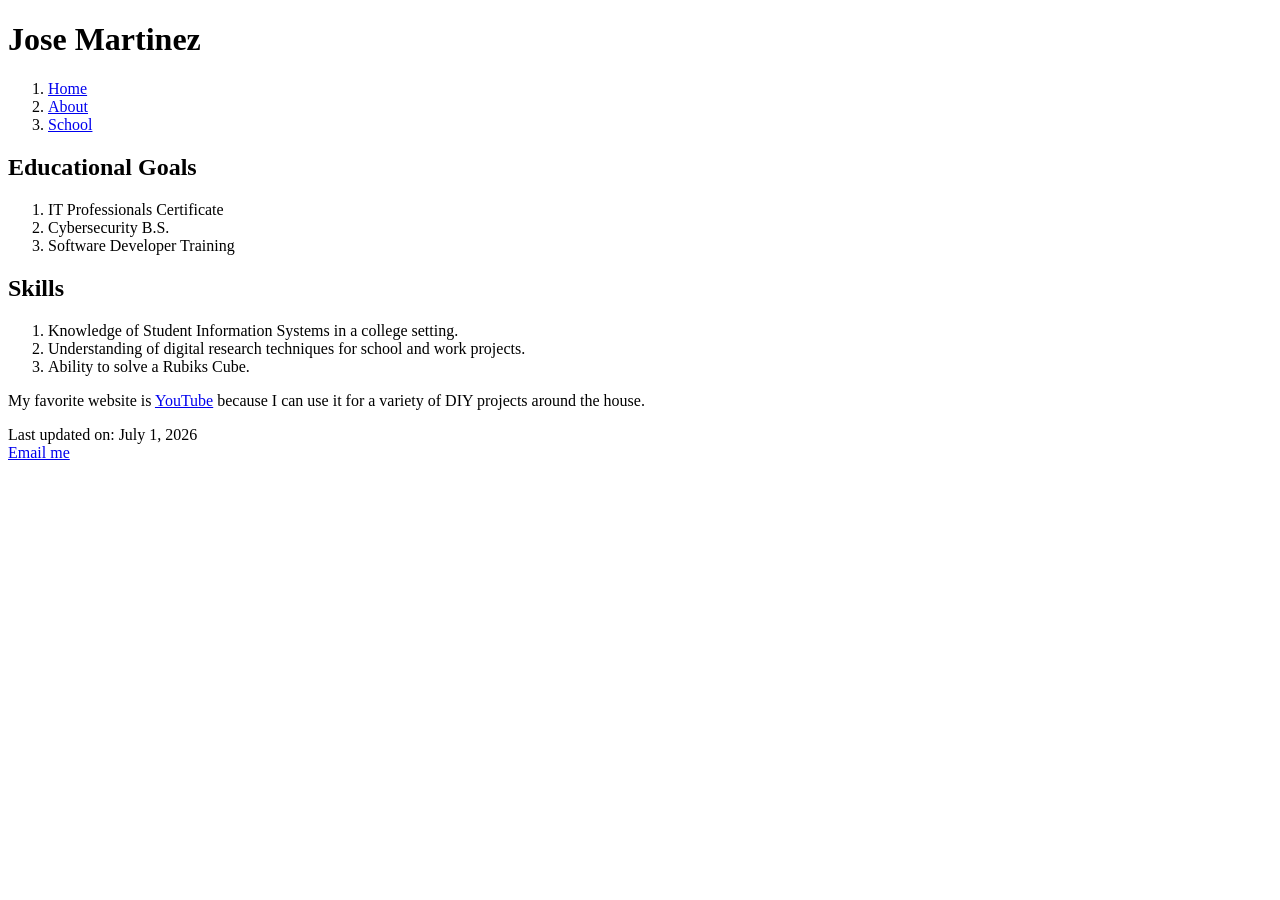
==== about.html @ 3aac3258 "Add files via upload Project 1-2" ====
<!DOCTYPE html>
<html lang="en">
<!-- 
Project 1-2
Name: Jose Martinez
Due Date: 7/1/26
-->
<head>
	<meta charset="utf-8" />
	<meta name="keywords"
		content="Jose Martinez, web development, Cerritos College, golfing, fishing" />
	<title>Jose Martinez</title>
</head>
<body>
	<h1>Jose Martinez</h1>
	<nav>
		<ol>
			<li><a href="index.html">Home</a></li>
			<li><a href="about.html">About</a></li>
			<li><a href="#">School</a></li>
		</ol>
	</nav>
	<h2>Educational Goals</h2>
		<ol>
			<li>IT Professionals Certificate</li>
			<li>Cybersecurity B.S.</li>
			<li>Software Developer Training</li>
		</ol>
	<h2>Skills</h2>
		<ol>
			<li>Knowledge of Student Information Systems in a college setting.</li>
			<li>Understanding of digital research techniques for school and work projects.</li>
			<li>Ability to solve a Rubiks Cube.</li>
		</ol>

	<p>My favorite website is <a href="https://www.youtube.com" target="_blank">YouTube</a> because I can use it for a 		variety of DIY projects around the house.</p>
	<footer> Last updated on: July 1, 2026 <br>
	<a href="mailto:josemartinez162@example.com">Email me</a>
	</footer>
</body>
</html>
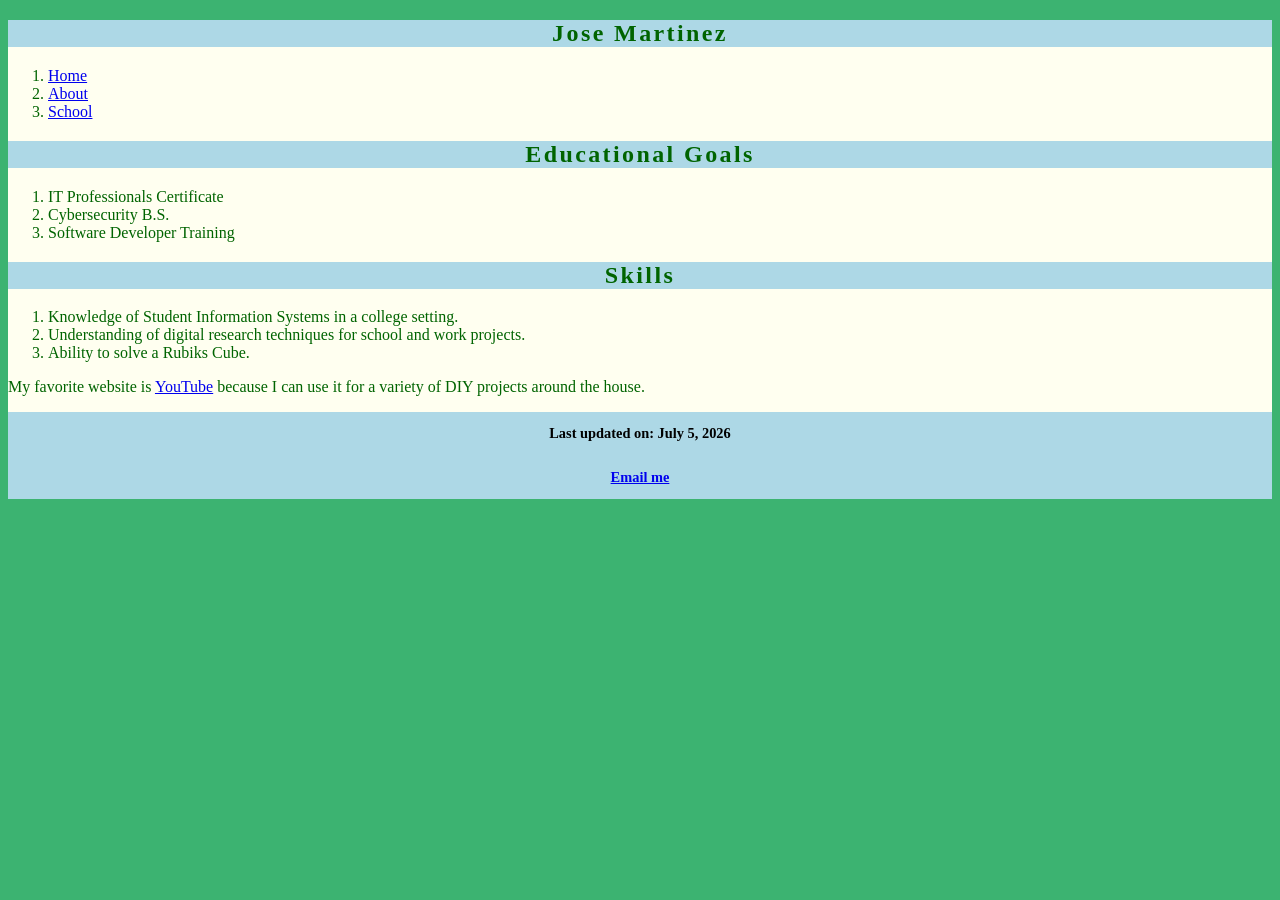
==== commit 1268a140: "About me update 7.5.26 Updated due date and added a stylesheet link." ====
--- a/about.html
+++ b/about.html
@@ -3,39 +3,53 @@
 <!-- 
 Project 1-2
 Name: Jose Martinez
-Due Date: 7/1/26
+Due Date: 7/5/26
 -->
 <head>
 	<meta charset="utf-8" />
 	<meta name="keywords"
 		content="Jose Martinez, web development, Cerritos College, golfing, fishing" />
 	<title>Jose Martinez</title>
+	<link href="about_me_styles.css" rel="stylesheet" />
 </head>
 <body>
-	<h1>Jose Martinez</h1>
-	<nav>
-		<ol>
-			<li><a href="index.html">Home</a></li>
-			<li><a href="about.html">About</a></li>
-			<li><a href="#">School</a></li>
-		</ol>
-	</nav>
-	<h2>Educational Goals</h2>
-		<ol>
-			<li>IT Professionals Certificate</li>
-			<li>Cybersecurity B.S.</li>
-			<li>Software Developer Training</li>
-		</ol>
-	<h2>Skills</h2>
-		<ol>
-			<li>Knowledge of Student Information Systems in a college setting.</li>
-			<li>Understanding of digital research techniques for school and work projects.</li>
-			<li>Ability to solve a Rubiks Cube.</li>
-		</ol>
+	<section>
+		<h1>Jose Martinez</h1>
+		<nav>
+			<ol>
+				<li><a href="index.html">Home</a></li>
+				<li><a href="about.html">About</a></li>
+				<li><a href="#">School</a></li>
+			</ol>
+		</nav>
+	</section>
+	
+	<section>
+		<h2>Educational Goals</h2>
+			<ol>
+				<li>IT Professionals Certificate</li>
+				<li>Cybersecurity B.S.</li>
+				<li>Software Developer Training</li>
+			</ol>
+	</section>
+	
+	<section>
+		<h2>Skills</h2>
+			<ol>
+				<li>Knowledge of Student Information Systems in a college setting.</li>
+				<li>Understanding of digital research techniques for school and work projects.</li>
+				<li>Ability to solve a Rubiks Cube.</li>
+			</ol>
+	</section>
 
-	<p>My favorite website is <a href="https://www.youtube.com" target="_blank">YouTube</a> because I can use it for a 		variety of DIY projects around the house.</p>
-	<footer> Last updated on: July 1, 2026 <br>
-	<a href="mailto:josemartinez162@example.com">Email me</a>
-	</footer>
+	<section>
+		<p>My favorite website is <a href="https://www.youtube.com" target="_blank">YouTube</a> because I can use it for 		a variety of DIY projects around the house.</p>
+	</section>
+
+	<section>
+		<footer> Last updated on: July 5, 2026 <br>
+		<a href="mailto:josemartinez162@example.com">Email me</a>
+		</footer>
+	</section>
 </body>
 </html>
--- a/about_me_styles.css
+++ b/about_me_styles.css
@@ -0,0 +1,63 @@
+@charset "utf-8";
+@font-face {
+	font-family: Quicksand;
+	src: url('Quicksand-Regular.woff') format('woff'),
+	     url('Quicksand-Regular.ttf') format('truetype');
+}
+
+/*
+   Project 1-3
+   
+   Author: Jose Martinez
+   Date:   7/5/26
+   
+   Filename: about_me_styles.css
+
+*/
+
+
+/* HTML and Body Styles */
+
+html {
+	background-color: rgb(60, 179, 113);
+}
+
+body {
+	color: rgb(0, 100, 0);
+	background-color: ivory;
+	font-family; 'Times New Roman', Times, sans-serif;
+}
+
+
+/* Heading Styles */
+
+h1, h2 {
+	color: rgb(0, 100, 0);
+	background-color: rgb(173,216,230);
+	font-size: 1.5em;
+	font-family; 'Times New Roman', Times, sans-serif;
+	letter-spacing: 0.1em;
+	text-align: center;
+}
+
+
+/* Navigation Styles */	
+
+nav {
+	font-size: 1em;
+}
+
+nav > ul {
+	line-height: 1.5em;
+}
+
+/* Footer Styles */
+
+footer {
+	background-color: rgb(173,216,230);
+	color: white; 
+	color: rgba(0, 0, 0);
+	font: normal bold 0.9em/3em
+		font-family; 'Times New Roman', Times, sans-serif;
+	text-align: center;
+}
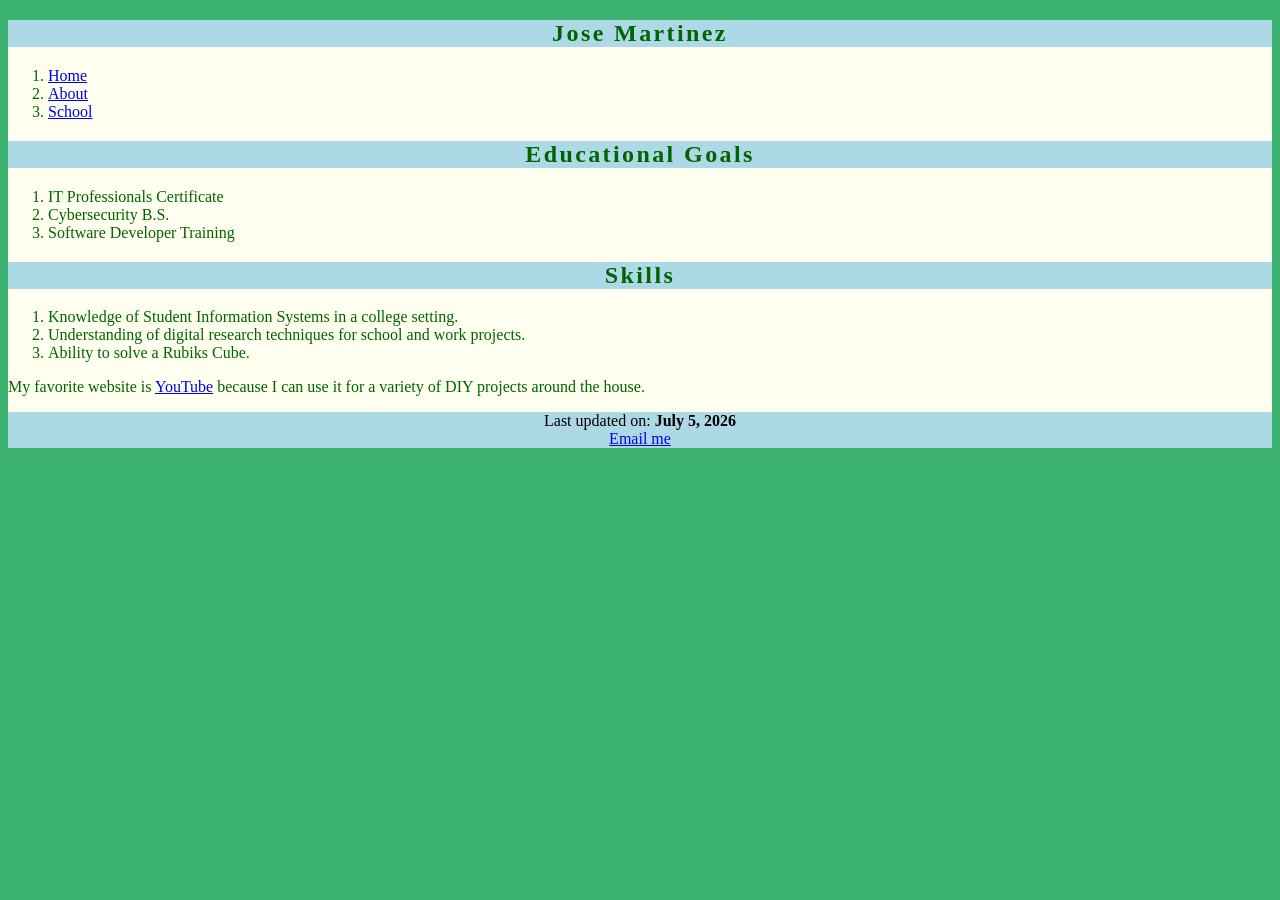
==== commit 980459e2: "Update about me" ====
--- a/about.html
+++ b/about.html
@@ -47,7 +47,7 @@
 	</section>
 
 	<section>
-		<footer> Last updated on: July 5, 2026 <br>
+		<footer> Last updated on: <strong>July 5, 2026</strong> <br>
 		<a href="mailto:josemartinez162@example.com">Email me</a>
 		</footer>
 	</section>
--- a/about_me_styles.css
+++ b/about_me_styles.css
@@ -25,7 +25,7 @@
 body {
 	color: rgb(0, 100, 0);
 	background-color: ivory;
-	font-family; 'Times New Roman', Times, sans-serif;
+	font-family: 'Times New Roman', Times, sans-serif;
 }
 
 
@@ -35,7 +35,7 @@
 	color: rgb(0, 100, 0);
 	background-color: rgb(173,216,230);
 	font-size: 1.5em;
-	font-family; 'Times New Roman', Times, sans-serif;
+	font-family: 'Times New Roman', Times, sans-serif;
 	letter-spacing: 0.1em;
 	text-align: center;
 }
@@ -57,7 +57,7 @@
 	background-color: rgb(173,216,230);
 	color: white; 
 	color: rgba(0, 0, 0);
-	font: normal bold 0.9em/3em
-		font-family; 'Times New Roman', Times, sans-serif;
+	font: normal bold 0.9em/3em;
+	font-family: 'Times New Roman', Times, sans-serif;
 	text-align: center;
-}+}
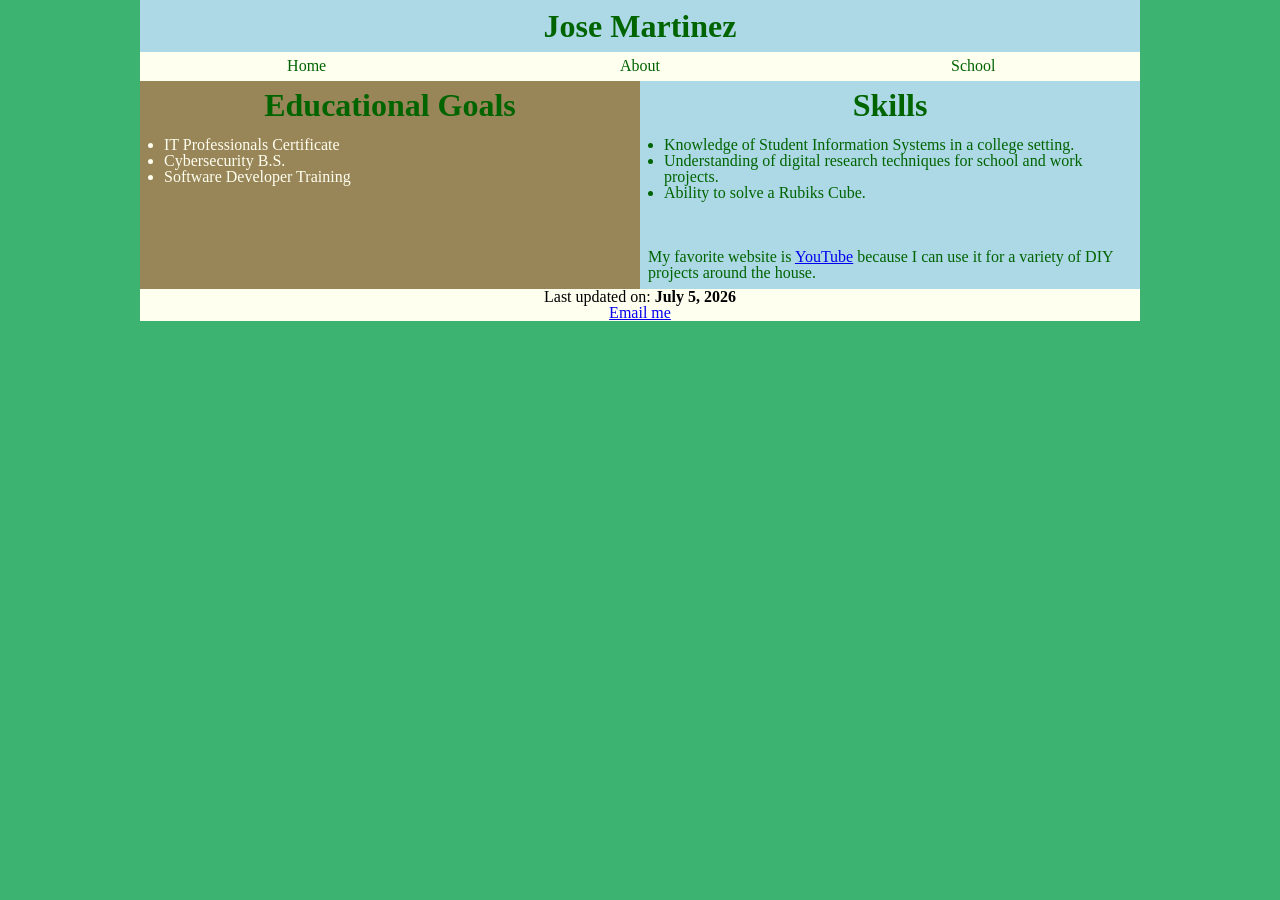
==== commit 25ae523c: "updated file 7.12.26 Updated project details and structure in about.html." ====
--- a/about.html
+++ b/about.html
@@ -1,9 +1,9 @@
 <!DOCTYPE html>
 <html lang="en">
 <!-- 
-Project 1-2
+Project 1-4
 Name: Jose Martinez
-Due Date: 7/5/26
+Due Date: 7/12/26
 -->
 <head>
 	<meta charset="utf-8" />
@@ -13,43 +13,47 @@
 	<link href="about_me_styles.css" rel="stylesheet" />
 </head>
 <body>
-	<section>
+	<header>
 		<h1>Jose Martinez</h1>
-		<nav>
-			<ol>
-				<li><a href="index.html">Home</a></li>
-				<li><a href="about.html">About</a></li>
-				<li><a href="#">School</a></li>
-			</ol>
-		</nav>
+	<nav class="horizontalNavigation">
+		<ul>
+			<li><a href="index.html">Home</a></li>
+			<li><a href="about.html">About</a></li>
+			<li><a href="school.html">School</a></li>
+		</ul>
+	</nav>
+</header>
+
+<section id="leftColumnAbout">
+	<h2>Educational Goals</h2>
+		<ul class="edGoals">
+			<li>IT Professionals Certificate</li>
+			<li>Cybersecurity B.S.</li>
+			<li>Software Developer Training</li>
+		</ul>
+		<br>
+		<br>
+		<br>
+		<br>
+		<br>
+</section>
+<section id="rightColumnAbout">
+	<h2>Skills</h2>
+		<ul class="skills">
+			<li>Knowledge of Student Information Systems in a college setting.</li>
+			<li>Understanding of digital research techniques for school and work projects.</li>
+			<li>Ability to solve a Rubiks Cube.</li>
+		</ul>
+		<br>
+		<br>
+		<p>My favorite website is <a href="https://www.youtube.com" target="_blank">YouTube</a> because 		I can use it 		for a variety of DIY projects around the house.<br></p>
+</section>
+	<footer>
+	<section id="contactInfo">
+		<p>Last updated on: <strong>July 5, 2026</strong> <br>
+		<a href="mailto:josemartinez162@example.com">Email me</a>
+		</p>
 	</section>
-	
-	<section>
-		<h2>Educational Goals</h2>
-			<ol>
-				<li>IT Professionals Certificate</li>
-				<li>Cybersecurity B.S.</li>
-				<li>Software Developer Training</li>
-			</ol>
-	</section>
-	
-	<section>
-		<h2>Skills</h2>
-			<ol>
-				<li>Knowledge of Student Information Systems in a college setting.</li>
-				<li>Understanding of digital research techniques for school and work projects.</li>
-				<li>Ability to solve a Rubiks Cube.</li>
-			</ol>
-	</section>
-
-	<section>
-		<p>My favorite website is <a href="https://www.youtube.com" target="_blank">YouTube</a> because I can use it for 		a variety of DIY projects around the house.</p>
-	</section>
-
-	<section>
-		<footer> Last updated on: <strong>July 5, 2026</strong> <br>
-		<a href="mailto:josemartinez162@example.com">Email me</a>
-		</footer>
-	</section>
+	</footer>
 </body>
 </html>
--- a/about_me_styles.css
+++ b/about_me_styles.css
@@ -6,58 +6,196 @@
 }
 
 /*
-   Project 1-3
+   Project 1-4
    
    Author: Jose Martinez
-   Date:   7/5/26
+   Date:   7/12/26
    
    Filename: about_me_styles.css
 
 */
 
+/* Typographic Style */
+
+address, article, aside, blockquote, body, cite,
+div, dl, dt, dd, em, figcaption, figure, footer,
+h1, h2, h3, h4, h5, h6, header, html, img,
+li, main, nav, ol, p, section, span, ul {
+	background: transparent;
+	font-size: 100%;
+	margin: 0;
+	padding: 0;
+	vertical-align: baseline;
+	box-sizing: border-box;
+}
+
+nav ul {
+	list-style: none;
+}
+
+nav a {
+	text-decoration: none;
+}
+
+body {
+	line-height: 1;
+}
 
 /* HTML and Body Styles */
 
 html {
 	background-color: rgb(60, 179, 113);
+	font-family: 'Times New Roman', Times, sans-serif;
 }
 
 body {
 	color: rgb(0, 100, 0);
+	font-family: 'Times New Roman', Times, sans-serif;
+	margin-left: auto;
+	margin-right: auto;
+	max-width: 960px;
+	min-width: 1000px;
+	width: 95%;
+}
+
+body > header > nav.horizontalNavigation li {
+	width: 33.33%;
 	background-color: ivory;
-	font-family: 'Times New Roman', Times, sans-serif;
-}
-
+	margin: 0;
+	padding: 0;
+	list-style: none;
+	margin-left: auto;
+	margin-right: auto;
+}
+
+
+/* Left Column Styles */
+
+section#leftColumn {
+	clear: left;
+	float: left;
+	width: 50%;
+	background-color: rgb(152, 133, 88);
+	color: ivory;
+	padding: .5em;
+}
+
+section#leftColumnAbout {
+	clear: left;
+	float: left;
+	width: 50%;
+	background-color: rgb(152, 133, 88);
+	color: ivory;
+	padding: .5em;
+}
+
+section#leftColumnSchool {
+	clear: left;
+	float: left;
+	width: 50%;
+	background-color: rgb(152, 133, 88);
+	color: ivory;
+	padding: .5em;
+}
+
+section#leftColumn img {
+    width: 100%;
+    height: auto;
+    display: block;
+}
+    
+/* Right Column Styles */
+
+section#rightColumn {
+	float: left;
+	width: 50%;
+	display: block;
+	background-color: rgb(173,216,230);
+	padding: .5em;
+}
+
+section#rightColumnAbout {
+	float: left;
+	width: 50%;
+	display: block;
+	background-color: rgb(173,216,230);
+	padding: .5em;
+}
+
+section#rightColumnSchool {
+	float: left;
+	width: 50%;
+	display: block;
+	background-color: rgb(173,216,230);
+	padding: .5em;
+	min-height: 286px;
+}
+
+ul.hobbies, ul.edGoals, ul.skills {
+	padding: 1em;
+}
 
 /* Heading Styles */
 
 h1, h2 {
 	color: rgb(0, 100, 0);
-	background-color: rgb(173,216,230);
-	font-size: 1.5em;
-	font-family: 'Times New Roman', Times, sans-serif;
-	letter-spacing: 0.1em;
+	font-size: 2em;
+	font-family: 'Times New Roman', Times, sans-serif;
+	letter-spacing: 0em;
 	text-align: center;
 }
 
+body > header > h1 {
+	display: block;
+	width: 100%;
+	background-color: rgb(173,216,230);
+	margin: 0;
+	padding: 10px 0;
+}
 
 /* Navigation Styles */	
 
-nav {
+
+nav > ul {
 	font-size: 1em;
-}
-
-nav > ul {
-	line-height: 1.5em;
-}
+	line-height: 1em
+}
+
+/* Horizontal Navigation Styles */
+
+nav.horizontalNavigation li {
+	display: block;
+	float: left;
+}
+
+nav.horizontalNavigation a {
+	display: block;
+   	font-size: 1em;
+   	line-height: 1.8em;
+   	text-align: center;
+}
+
+nav.horizontalNavigation a:link, 
+nav.horizontalNavigation a:visited {
+   	color: rgb(0, 100, 0);
+}
+
+nav.horizontalNavigation a:hover, 
+nav.horizontalNavigation a:active {
+   background-color: rgb(173,216,230);
+}   
 
 /* Footer Styles */
 
 footer {
-	background-color: rgb(173,216,230);
-	color: white; 
+	clear: left;
+}
+
+footer > section#contactInfo {
+	background-color: ivory;
 	color: rgba(0, 0, 0);
 	font: normal bold 0.9em/3em;
 	font-family: 'Times New Roman', Times, sans-serif;
 	text-align: center;
-}
+   	margin: auto;
+}
